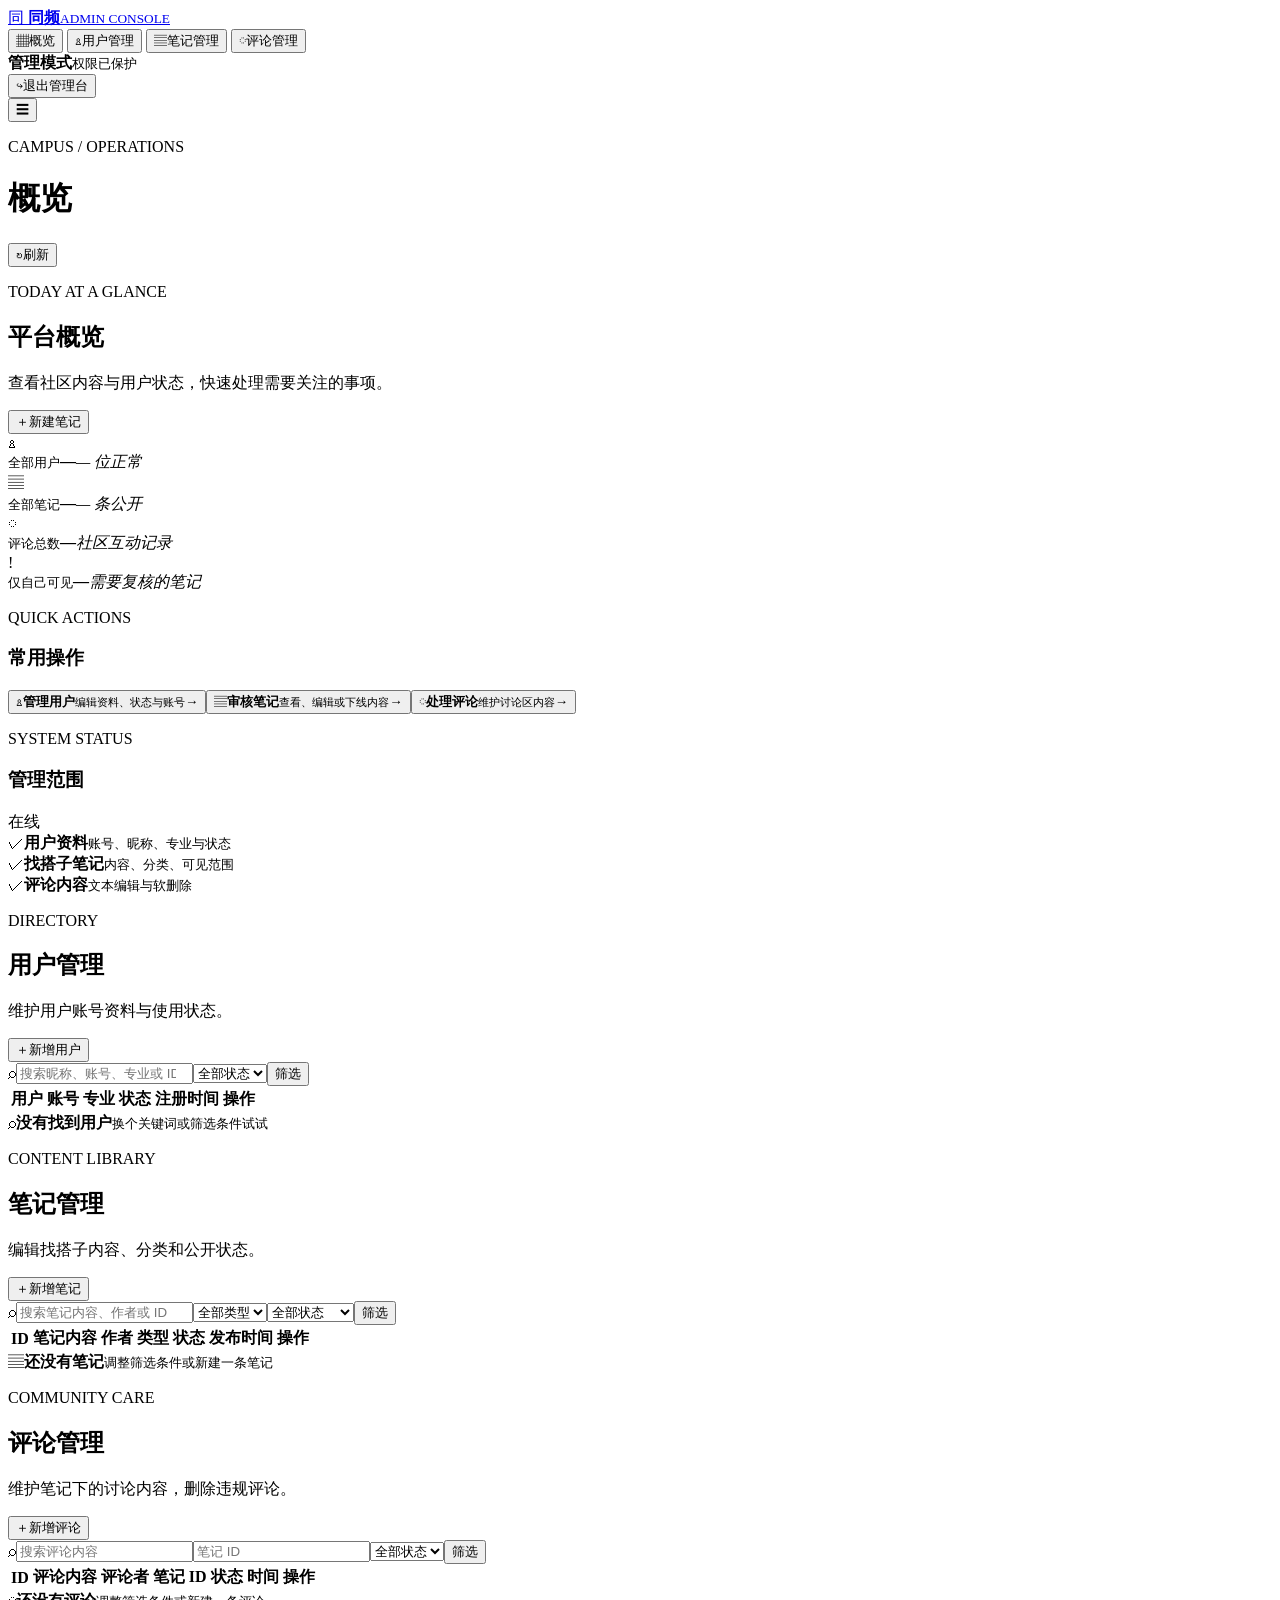
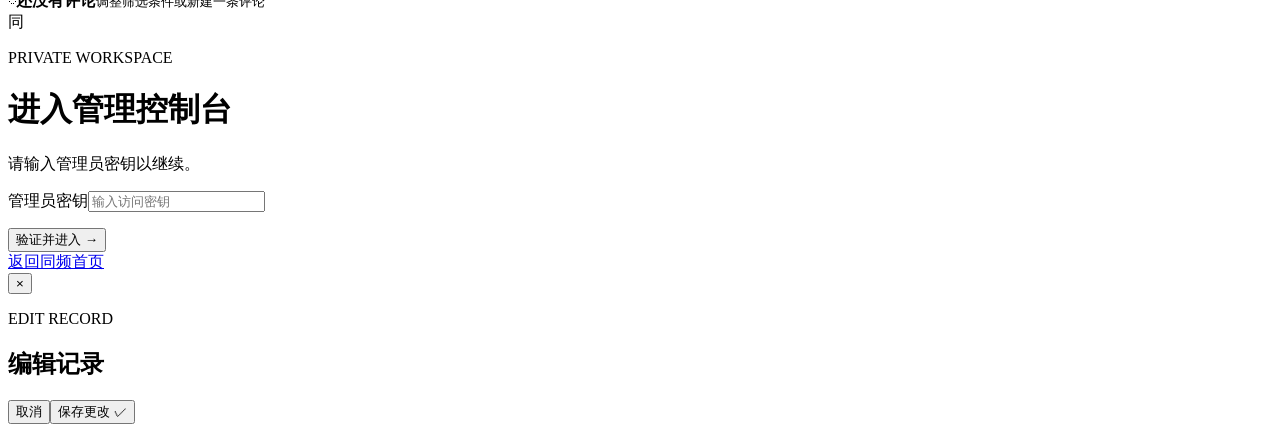
==== src/main/resources/static/admin/index.html @ b5cb0ba4 "管理页面" ====
<!DOCTYPE html>
<html lang="zh-CN">
<head>
  <meta charset="UTF-8" />
  <meta name="viewport" content="width=device-width, initial-scale=1.0" />
  <meta name="theme-color" content="#f4f6f8" />
  <title>同频 · 管理控制台</title>
  <link rel="stylesheet" href="/admin/admin.css" />
</head>
<body>
  <div id="adminApp" class="admin-app">
    <aside class="sidebar" id="sidebar">
      <a class="admin-brand" href="/" aria-label="返回同频首页">
        <span class="brand-mark">同</span>
        <span><strong>同频</strong><small>ADMIN CONSOLE</small></span>
      </a>
      <nav class="side-nav" aria-label="管理模块">
        <button class="side-link is-active" data-section="overview" type="button"><span class="nav-icon">▦</span>概览</button>
        <button class="side-link" data-section="users" type="button"><span class="nav-icon">♙</span>用户管理</button>
        <button class="side-link" data-section="snaps" type="button"><span class="nav-icon">▤</span>笔记管理</button>
        <button class="side-link" data-section="comments" type="button"><span class="nav-icon">◌</span>评论管理</button>
      </nav>
      <div class="sidebar-footer">
        <div class="security-state"><span class="status-dot"></span><span><strong>管理模式</strong><small>权限已保护</small></span></div>
        <button class="side-logout" id="logoutButton" type="button"><span>↪</span>退出管理台</button>
      </div>
    </aside>

    <main class="admin-main">
      <header class="admin-header">
        <button class="menu-toggle" id="menuToggle" type="button" aria-label="打开菜单">☰</button>
        <div><p class="header-kicker">CAMPUS / OPERATIONS</p><h1 id="pageTitle">概览</h1></div>
        <div class="header-tools"><span class="header-date" id="headerDate"></span><button class="refresh-button" id="refreshButton" type="button" title="刷新当前数据">↻<span>刷新</span></button></div>
      </header>

      <div class="content-wrap">
        <section class="admin-section" data-panel="overview">
          <div class="section-heading"><div><p class="eyebrow">TODAY AT A GLANCE</p><h2>平台概览</h2><p>查看社区内容与用户状态，快速处理需要关注的事项。</p></div><button class="primary-button" data-go="snaps" type="button"><span>＋</span>新建笔记</button></div>
          <div class="metric-grid">
            <article class="metric-card"><span class="metric-icon users">♙</span><div><small>全部用户</small><strong id="metricUsers">—</strong><em id="metricActiveUsers">— 位正常</em></div></article>
            <article class="metric-card"><span class="metric-icon snaps">▤</span><div><small>全部笔记</small><strong id="metricSnaps">—</strong><em id="metricVisibleSnaps">— 条公开</em></div></article>
            <article class="metric-card"><span class="metric-icon comments">◌</span><div><small>评论总数</small><strong id="metricComments">—</strong><em>社区互动记录</em></div></article>
            <article class="metric-card is-warm"><span class="metric-icon pending">!</span><div><small>仅自己可见</small><strong id="metricPendingSnaps">—</strong><em>需要复核的笔记</em></div></article>
          </div>
          <div class="overview-grid">
            <article class="panel quick-panel"><div class="panel-title"><div><p class="eyebrow">QUICK ACTIONS</p><h3>常用操作</h3></div></div><div class="quick-actions"><button data-go="users" type="button"><span>♙</span><strong>管理用户</strong><small>编辑资料、状态与账号</small><b>→</b></button><button data-go="snaps" type="button"><span>▤</span><strong>审核笔记</strong><small>查看、编辑或下线内容</small><b>→</b></button><button data-go="comments" type="button"><span>◌</span><strong>处理评论</strong><small>维护讨论区内容</small><b>→</b></button></div></article>
            <article class="panel status-panel"><div class="panel-title"><div><p class="eyebrow">SYSTEM STATUS</p><h3>管理范围</h3></div><span class="live-pill"><i></i>在线</span></div><div class="status-list"><div><span class="status-check">✓</span><span><strong>用户资料</strong><small>账号、昵称、专业与状态</small></span></div><div><span class="status-check">✓</span><span><strong>找搭子笔记</strong><small>内容、分类、可见范围</small></span></div><div><span class="status-check">✓</span><span><strong>评论内容</strong><small>文本编辑与软删除</small></span></div></div></article>
          </div>
        </section>

        <section class="admin-section hidden" data-panel="users">
          <div class="section-heading compact"><div><p class="eyebrow">DIRECTORY</p><h2>用户管理</h2><p>维护用户账号资料与使用状态。</p></div><button class="primary-button" id="addUserButton" type="button"><span>＋</span>新增用户</button></div>
          <div class="panel data-panel"><div class="filter-bar"><label class="search-field"><span>⌕</span><input id="userKeyword" type="search" placeholder="搜索昵称、账号、专业或 ID" /></label><select id="userStatus"><option value="">全部状态</option><option value="0">正常</option><option value="1">封禁</option><option value="2">已注销</option></select><button class="ghost-button" id="userSearchButton" type="button">筛选</button></div><div class="table-wrap"><table><thead><tr><th>用户</th><th>账号</th><th>专业</th><th>状态</th><th>注册时间</th><th class="action-col">操作</th></tr></thead><tbody id="usersBody"></tbody></table><div class="table-empty hidden" id="usersEmpty"><span>⌕</span><strong>没有找到用户</strong><small>换个关键词或筛选条件试试</small></div></div><div class="pagination" id="usersPagination"></div></div>
        </section>

        <section class="admin-section hidden" data-panel="snaps">
          <div class="section-heading compact"><div><p class="eyebrow">CONTENT LIBRARY</p><h2>笔记管理</h2><p>编辑找搭子内容、分类和公开状态。</p></div><button class="primary-button" id="addSnapButton" type="button"><span>＋</span>新增笔记</button></div>
          <div class="panel data-panel"><div class="filter-bar"><label class="search-field"><span>⌕</span><input id="snapKeyword" type="search" placeholder="搜索笔记内容、作者或 ID" /></label><select id="snapType"><option value="">全部类型</option><option value="0">学习</option><option value="1">旅游</option><option value="2">恋爱</option><option value="3">其他</option></select><select id="snapStatus"><option value="">全部状态</option><option value="0">公开</option><option value="1">已下线</option><option value="2">仅自己可见</option></select><button class="ghost-button" id="snapSearchButton" type="button">筛选</button></div><div class="table-wrap"><table><thead><tr><th class="id-col">ID</th><th>笔记内容</th><th>作者</th><th>类型</th><th>状态</th><th>发布时间</th><th class="action-col">操作</th></tr></thead><tbody id="snapsBody"></tbody></table><div class="table-empty hidden" id="snapsEmpty"><span>▤</span><strong>还没有笔记</strong><small>调整筛选条件或新建一条笔记</small></div></div><div class="pagination" id="snapsPagination"></div></div>
        </section>

        <section class="admin-section hidden" data-panel="comments">
          <div class="section-heading compact"><div><p class="eyebrow">COMMUNITY CARE</p><h2>评论管理</h2><p>维护笔记下的讨论内容，删除违规评论。</p></div><button class="primary-button" id="addCommentButton" type="button"><span>＋</span>新增评论</button></div>
          <div class="panel data-panel"><div class="filter-bar"><label class="search-field"><span>⌕</span><input id="commentKeyword" type="search" placeholder="搜索评论内容" /></label><input class="number-filter" id="commentSnapId" type="number" min="1" placeholder="笔记 ID" /><select id="commentStatus"><option value="">全部状态</option><option value="0">正常</option><option value="1">已删除</option></select><button class="ghost-button" id="commentSearchButton" type="button">筛选</button></div><div class="table-wrap"><table><thead><tr><th class="id-col">ID</th><th>评论内容</th><th>评论者</th><th>笔记 ID</th><th>状态</th><th>时间</th><th class="action-col">操作</th></tr></thead><tbody id="commentsBody"></tbody></table><div class="table-empty hidden" id="commentsEmpty"><span>◌</span><strong>还没有评论</strong><small>调整筛选条件或新建一条评论</small></div></div><div class="pagination" id="commentsPagination"></div></div>
        </section>
      </div>
    </main>
  </div>

  <div class="access-gate hidden" id="accessGate"><div class="gate-card"><div class="gate-mark">同</div><p class="eyebrow">PRIVATE WORKSPACE</p><h1>进入管理控制台</h1><p id="gateDescription">请输入管理员密钥以继续。</p><form id="authForm"><label>管理员密钥<input id="adminKey" type="password" autocomplete="current-password" required placeholder="输入访问密钥" /></label><p class="form-error hidden" id="authError"></p><button class="primary-button" type="submit">验证并进入 <span>→</span></button></form><a href="/">返回同频首页</a></div></div>

  <div class="modal-backdrop hidden" id="modalBackdrop"><section class="admin-modal" role="dialog" aria-modal="true" aria-labelledby="modalTitle"><button class="modal-close" id="modalClose" type="button" aria-label="关闭">×</button><p class="eyebrow" id="modalEyebrow">EDIT RECORD</p><h2 id="modalTitle">编辑记录</h2><p class="modal-intro" id="modalIntro"></p><form id="recordForm"><div id="recordFields"></div><p class="form-error hidden" id="recordError"></p><div class="modal-actions"><button class="ghost-button" id="modalCancel" type="button">取消</button><button class="primary-button" id="modalSubmit" type="submit">保存更改 <span>✓</span></button></div></form></section></div>

  <div class="toast hidden" id="toast"></div>
  <script src="/admin/admin.js"></script>
</body>
</html>
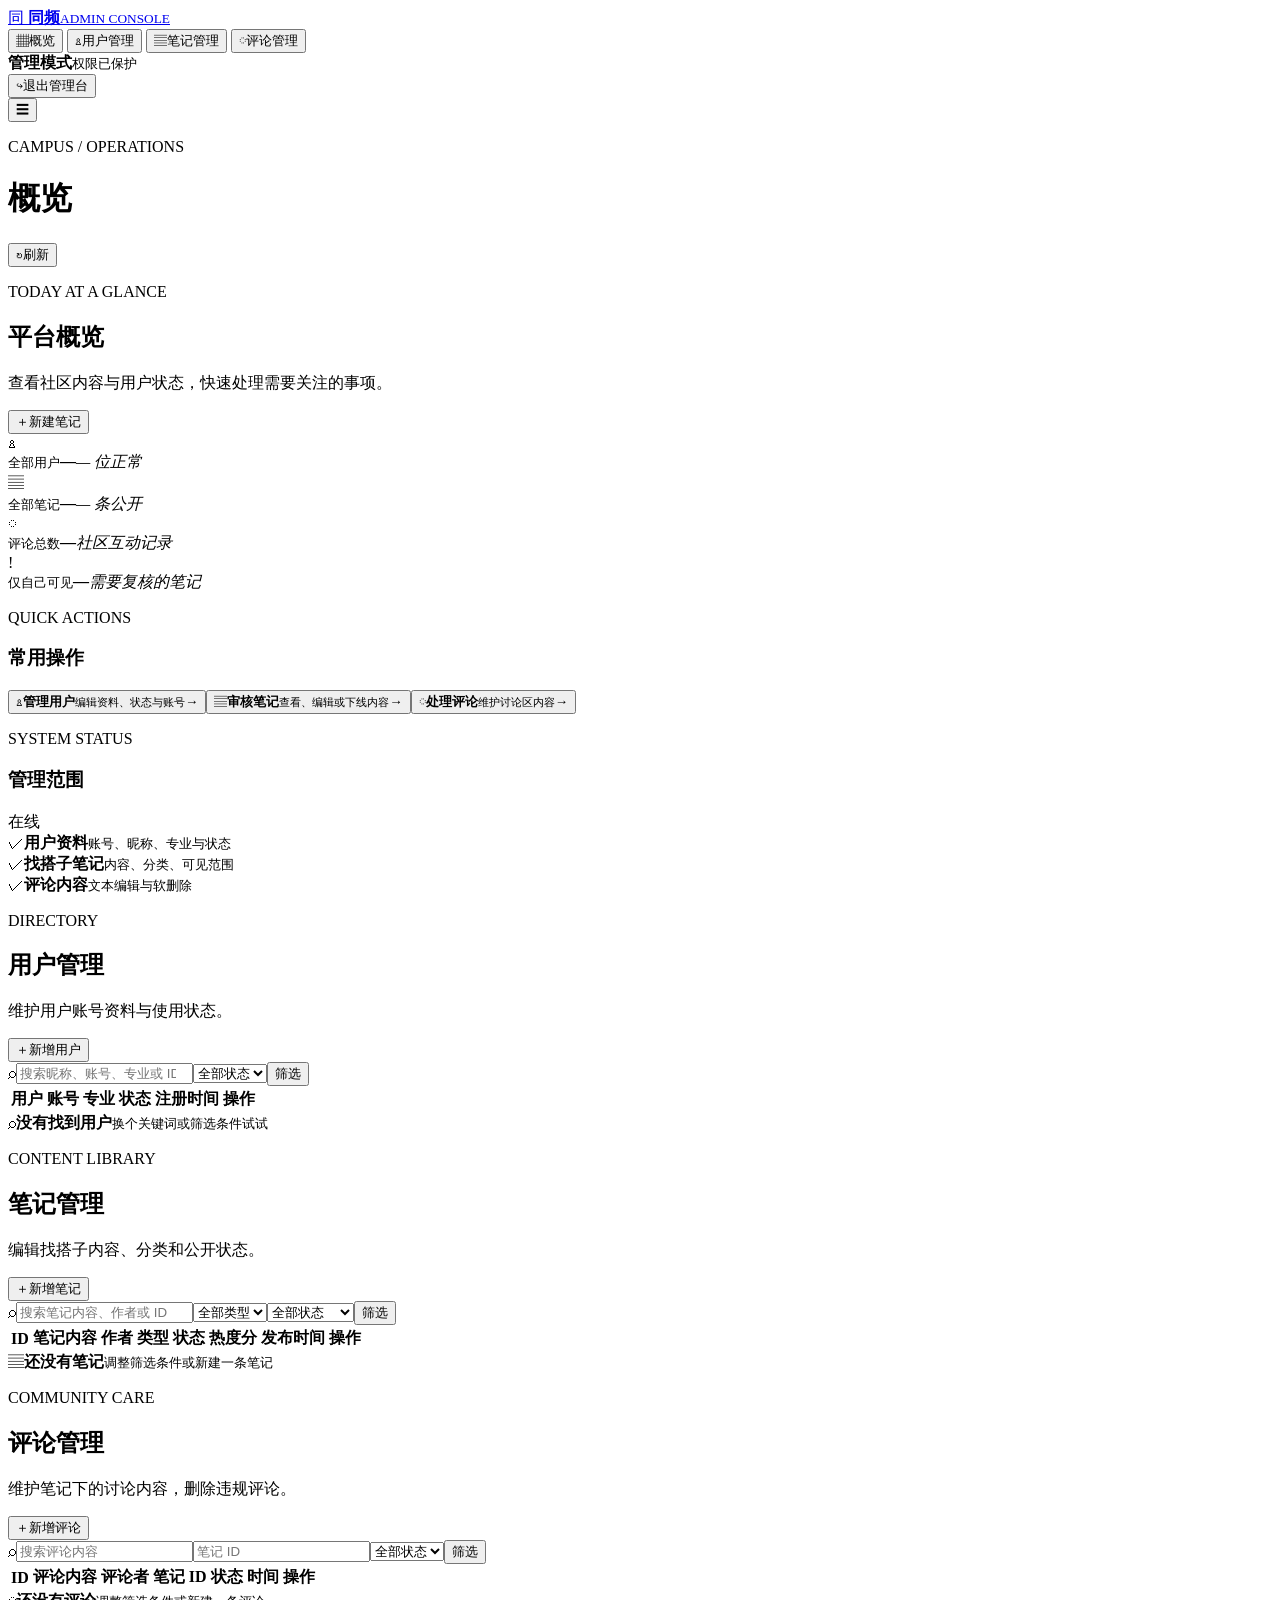
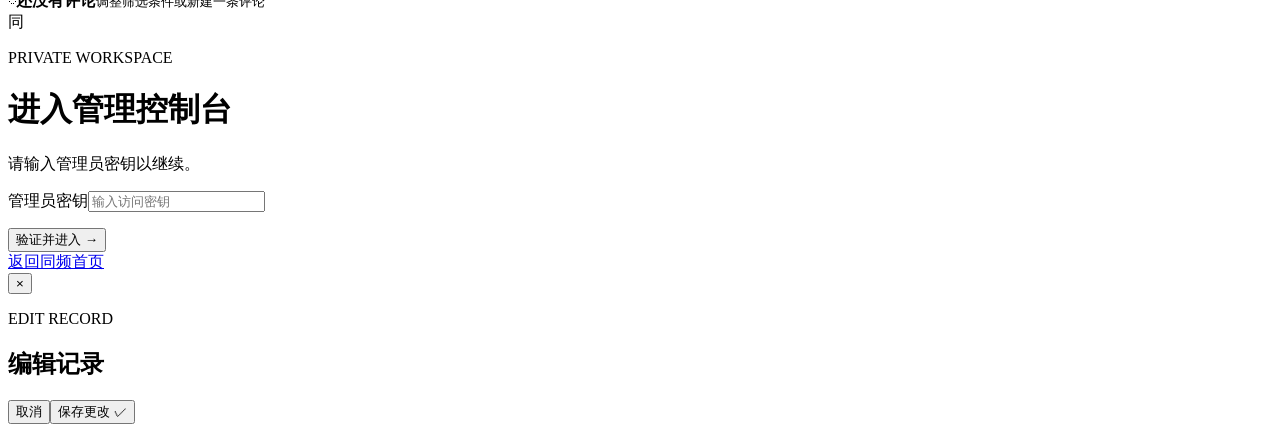
==== commit 8e295376: "热榜功能" ====
--- a/src/main/resources/static/admin/index.html
+++ b/src/main/resources/static/admin/index.html
@@ -5,7 +5,7 @@
   <meta name="viewport" content="width=device-width, initial-scale=1.0" />
   <meta name="theme-color" content="#f4f6f8" />
   <title>同频 · 管理控制台</title>
-  <link rel="stylesheet" href="/admin/admin.css" />
+  <link rel="stylesheet" href="/admin/admin.css?v=20261017-game" />
 </head>
 <body>
   <div id="adminApp" class="admin-app">
@@ -55,7 +55,7 @@
 
         <section class="admin-section hidden" data-panel="snaps">
           <div class="section-heading compact"><div><p class="eyebrow">CONTENT LIBRARY</p><h2>笔记管理</h2><p>编辑找搭子内容、分类和公开状态。</p></div><button class="primary-button" id="addSnapButton" type="button"><span>＋</span>新增笔记</button></div>
-          <div class="panel data-panel"><div class="filter-bar"><label class="search-field"><span>⌕</span><input id="snapKeyword" type="search" placeholder="搜索笔记内容、作者或 ID" /></label><select id="snapType"><option value="">全部类型</option><option value="0">学习</option><option value="1">旅游</option><option value="2">恋爱</option><option value="3">其他</option></select><select id="snapStatus"><option value="">全部状态</option><option value="0">公开</option><option value="1">已下线</option><option value="2">仅自己可见</option></select><button class="ghost-button" id="snapSearchButton" type="button">筛选</button></div><div class="table-wrap"><table><thead><tr><th class="id-col">ID</th><th>笔记内容</th><th>作者</th><th>类型</th><th>状态</th><th>发布时间</th><th class="action-col">操作</th></tr></thead><tbody id="snapsBody"></tbody></table><div class="table-empty hidden" id="snapsEmpty"><span>▤</span><strong>还没有笔记</strong><small>调整筛选条件或新建一条笔记</small></div></div><div class="pagination" id="snapsPagination"></div></div>
+          <div class="panel data-panel"><div class="filter-bar"><label class="search-field"><span>⌕</span><input id="snapKeyword" type="search" placeholder="搜索笔记内容、作者或 ID" /></label><select id="snapType"><option value="">全部类型</option><option value="0">学习</option><option value="1">旅游</option><option value="2">恋爱</option><option value="3">其他</option><option value="4">游戏</option></select><select id="snapStatus"><option value="">全部状态</option><option value="0">公开</option><option value="1">已下线</option><option value="2">仅自己可见</option></select><button class="ghost-button" id="snapSearchButton" type="button">筛选</button></div><div class="table-wrap"><table><thead><tr><th class="id-col">ID</th><th>笔记内容</th><th>作者</th><th>类型</th><th>状态</th><th>热度分</th><th>发布时间</th><th class="action-col">操作</th></tr></thead><tbody id="snapsBody"></tbody></table><div class="table-empty hidden" id="snapsEmpty"><span>▤</span><strong>还没有笔记</strong><small>调整筛选条件或新建一条笔记</small></div></div><div class="pagination" id="snapsPagination"></div></div>
         </section>
 
         <section class="admin-section hidden" data-panel="comments">
@@ -71,6 +71,6 @@
   <div class="modal-backdrop hidden" id="modalBackdrop"><section class="admin-modal" role="dialog" aria-modal="true" aria-labelledby="modalTitle"><button class="modal-close" id="modalClose" type="button" aria-label="关闭">×</button><p class="eyebrow" id="modalEyebrow">EDIT RECORD</p><h2 id="modalTitle">编辑记录</h2><p class="modal-intro" id="modalIntro"></p><form id="recordForm"><div id="recordFields"></div><p class="form-error hidden" id="recordError"></p><div class="modal-actions"><button class="ghost-button" id="modalCancel" type="button">取消</button><button class="primary-button" id="modalSubmit" type="submit">保存更改 <span>✓</span></button></div></form></section></div>
 
   <div class="toast hidden" id="toast"></div>
-  <script src="/admin/admin.js"></script>
+  <script src="/admin/admin.js?v=20261017-game"></script>
 </body>
 </html>
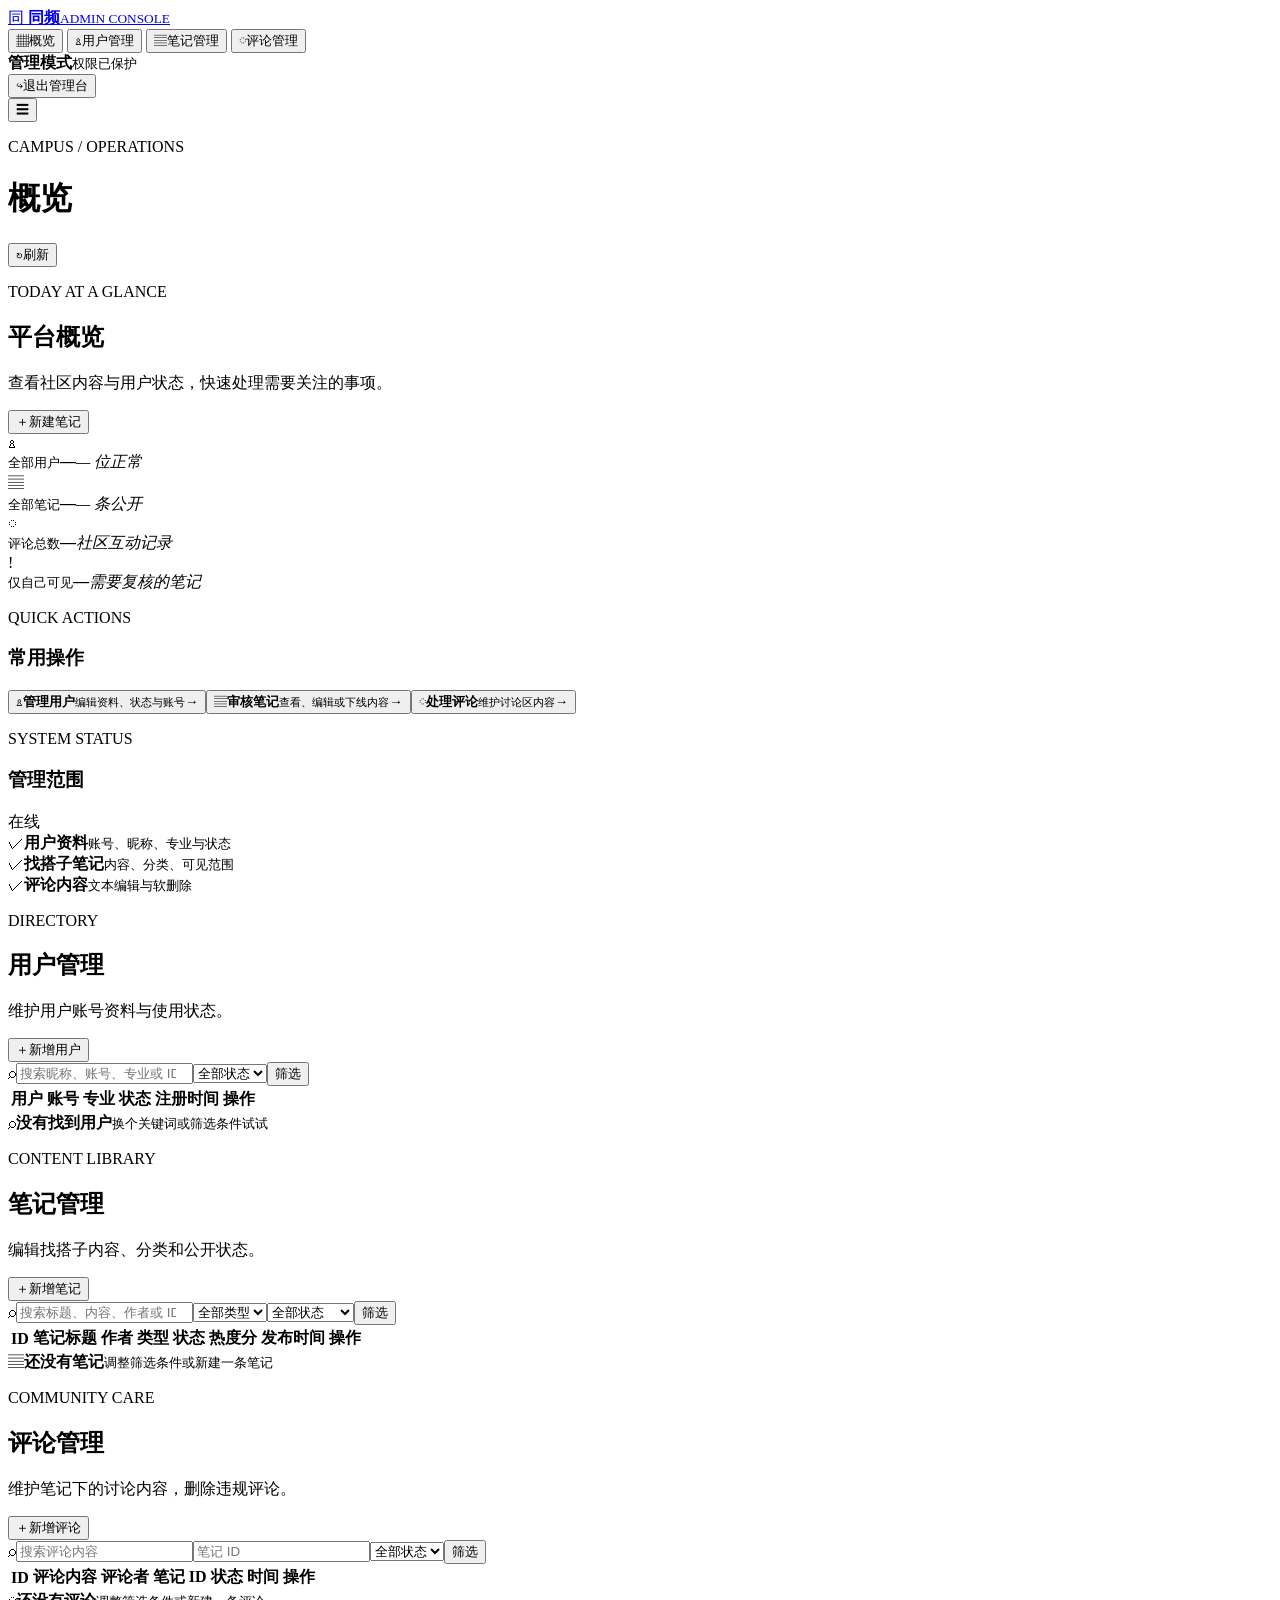
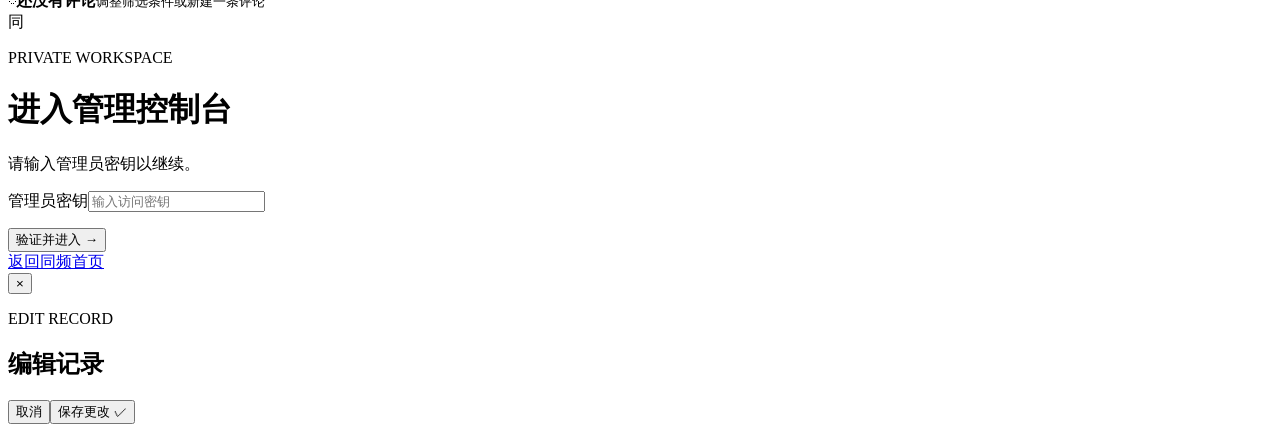
==== commit 216de2f1: "优化布局" ====
--- a/src/main/resources/static/admin/index.html
+++ b/src/main/resources/static/admin/index.html
@@ -55,7 +55,7 @@
 
         <section class="admin-section hidden" data-panel="snaps">
           <div class="section-heading compact"><div><p class="eyebrow">CONTENT LIBRARY</p><h2>笔记管理</h2><p>编辑找搭子内容、分类和公开状态。</p></div><button class="primary-button" id="addSnapButton" type="button"><span>＋</span>新增笔记</button></div>
-          <div class="panel data-panel"><div class="filter-bar"><label class="search-field"><span>⌕</span><input id="snapKeyword" type="search" placeholder="搜索笔记内容、作者或 ID" /></label><select id="snapType"><option value="">全部类型</option><option value="0">学习</option><option value="1">旅游</option><option value="2">恋爱</option><option value="3">其他</option><option value="4">游戏</option></select><select id="snapStatus"><option value="">全部状态</option><option value="0">公开</option><option value="1">已下线</option><option value="2">仅自己可见</option></select><button class="ghost-button" id="snapSearchButton" type="button">筛选</button></div><div class="table-wrap"><table><thead><tr><th class="id-col">ID</th><th>笔记内容</th><th>作者</th><th>类型</th><th>状态</th><th>热度分</th><th>发布时间</th><th class="action-col">操作</th></tr></thead><tbody id="snapsBody"></tbody></table><div class="table-empty hidden" id="snapsEmpty"><span>▤</span><strong>还没有笔记</strong><small>调整筛选条件或新建一条笔记</small></div></div><div class="pagination" id="snapsPagination"></div></div>
+          <div class="panel data-panel"><div class="filter-bar"><label class="search-field"><span>⌕</span><input id="snapKeyword" type="search" placeholder="搜索标题、内容、作者或 ID" /></label><select id="snapType"><option value="">全部类型</option><option value="0">学习</option><option value="1">旅游</option><option value="2">恋爱</option><option value="3">其他</option><option value="4">游戏</option></select><select id="snapStatus"><option value="">全部状态</option><option value="0">公开</option><option value="1">已下线</option><option value="2">仅自己可见</option></select><button class="ghost-button" id="snapSearchButton" type="button">筛选</button></div><div class="table-wrap"><table><thead><tr><th class="id-col">ID</th><th>笔记标题</th><th>作者</th><th>类型</th><th>状态</th><th>热度分</th><th>发布时间</th><th class="action-col">操作</th></tr></thead><tbody id="snapsBody"></tbody></table><div class="table-empty hidden" id="snapsEmpty"><span>▤</span><strong>还没有笔记</strong><small>调整筛选条件或新建一条笔记</small></div></div><div class="pagination" id="snapsPagination"></div></div>
         </section>
 
         <section class="admin-section hidden" data-panel="comments">
@@ -71,6 +71,6 @@
   <div class="modal-backdrop hidden" id="modalBackdrop"><section class="admin-modal" role="dialog" aria-modal="true" aria-labelledby="modalTitle"><button class="modal-close" id="modalClose" type="button" aria-label="关闭">×</button><p class="eyebrow" id="modalEyebrow">EDIT RECORD</p><h2 id="modalTitle">编辑记录</h2><p class="modal-intro" id="modalIntro"></p><form id="recordForm"><div id="recordFields"></div><p class="form-error hidden" id="recordError"></p><div class="modal-actions"><button class="ghost-button" id="modalCancel" type="button">取消</button><button class="primary-button" id="modalSubmit" type="submit">保存更改 <span>✓</span></button></div></form></section></div>
 
   <div class="toast hidden" id="toast"></div>
-  <script src="/admin/admin.js?v=20261017-game"></script>
+  <script src="/admin/admin.js?v=20261022-snap-title"></script>
 </body>
 </html>
